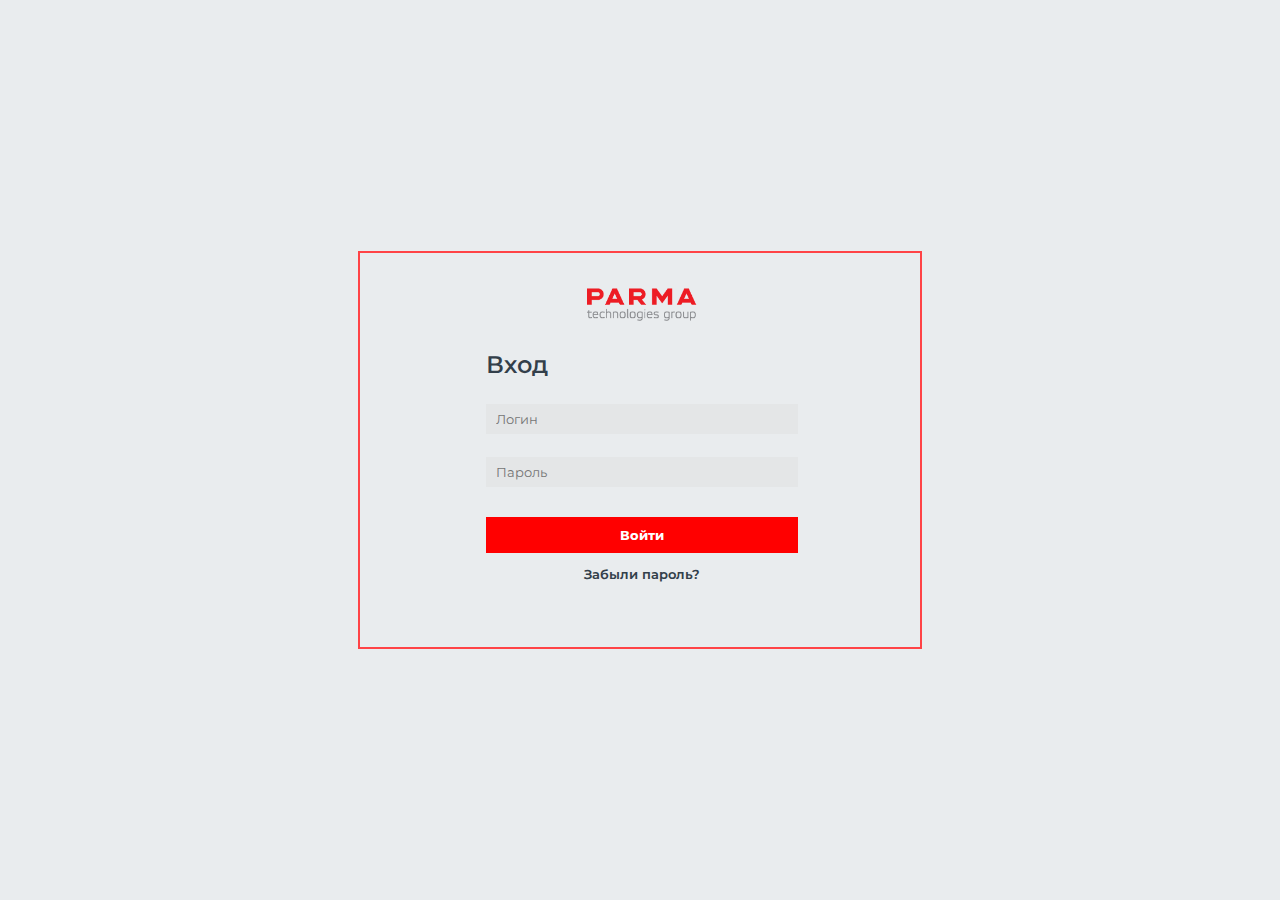
==== index.html @ 755017f6 "first commit" ====
<!DOCTYPE html>
<html lang="ru">
<head>
    <meta charset="UTF-8">
    <meta http-equiv="X-UA-Compatible" content="IE=google">
    <meta name="viewport" content="width=device-width, initial-scale=1.0">
    <title>Parma interview</title>
    <link rel="stylesheet" type="text/css" href="/css/style.css">
    

</head>
<body>
    <div class="login">
        <img src="/img/logo.png" class="logo" alt="">
        <h1 class="log">Вход</h1>
            <input type="text" class="login_text" placeholder="Логин" />
            <input type="text" class="login_password" placeholder="Пароль" />
            <button class="button">Войти</button>
            <a class="help" href="#">Забыли пароль?</a>
    </div>
    <script src="cod.js"></script>
</body>
</html>
---- css/style.css ----
@import url('https://fonts.googleapis.com/css2?family=Montserrat&display=swap');

:root {
    --red-color:#FF0000;
    --tomato-color:#FF4346;
}

*,
*:before,
*:after {
    padding: 0;
    margin: 0;
    border: 0;
    -webkit-box-sizing: border-box;
    box-sizing: border-box;
    background: #E9ECEE;    
    font-family: 'Montserrat', sans-serif;
    text-decoration:none;
}

.login{
    position: absolute;
    top: 0;
    bottom: 0;
    left: 0;
    right: 0;
    margin: auto;
    width: 564px;
    height: 398px;
    background: #E9ECEE;
    border: 2px solid var(--tomato-color);
}

.logo{
    position: absolute;
    width: 111px;
    height: 39px;
    left: 226px;
    top: 32px;
    
}

.log{
    font-family: 'Montserrat';
    font-style: normal;
    font-weight: 563;
    font-size: 24px;
    line-height: 29px;
    position: absolute;
    width: 312px;
    height: 236px;
    left: 126px;
    top: 97px;
    color: #333F4A;
}

.login_text{
    position: absolute;
    width: 312px;
    height: 30px;
    left: 126px;
    top: 151px;
    border: 0;
    padding: 10px;
    background: #E4E6E7;
    font-weight: 400;
}

.login_password{
    position: absolute;
    width: 312px;
    height: 30px;
    left: 126px;
    top: 204px;
    border: 0;
    padding: 10px;
    background: #E4E6E7;
    font-weight: 400;
}

.button{
    position: absolute;
    width: 312px;
    height: 36px;
    left: 126px;
    top: 264px;
    border: 0;
    background: var(--red-color);
    color:#FFFFFF;
    font-weight: 743;
}

.help{
    position: absolute;
    width: 312px;
    height: 20px;
    left: 126px;
    top: 313px;
    color: #333F4A;
    font-weight: 633;
    font-size: 13px;
    align-items: center;
    text-align: center;
    
}
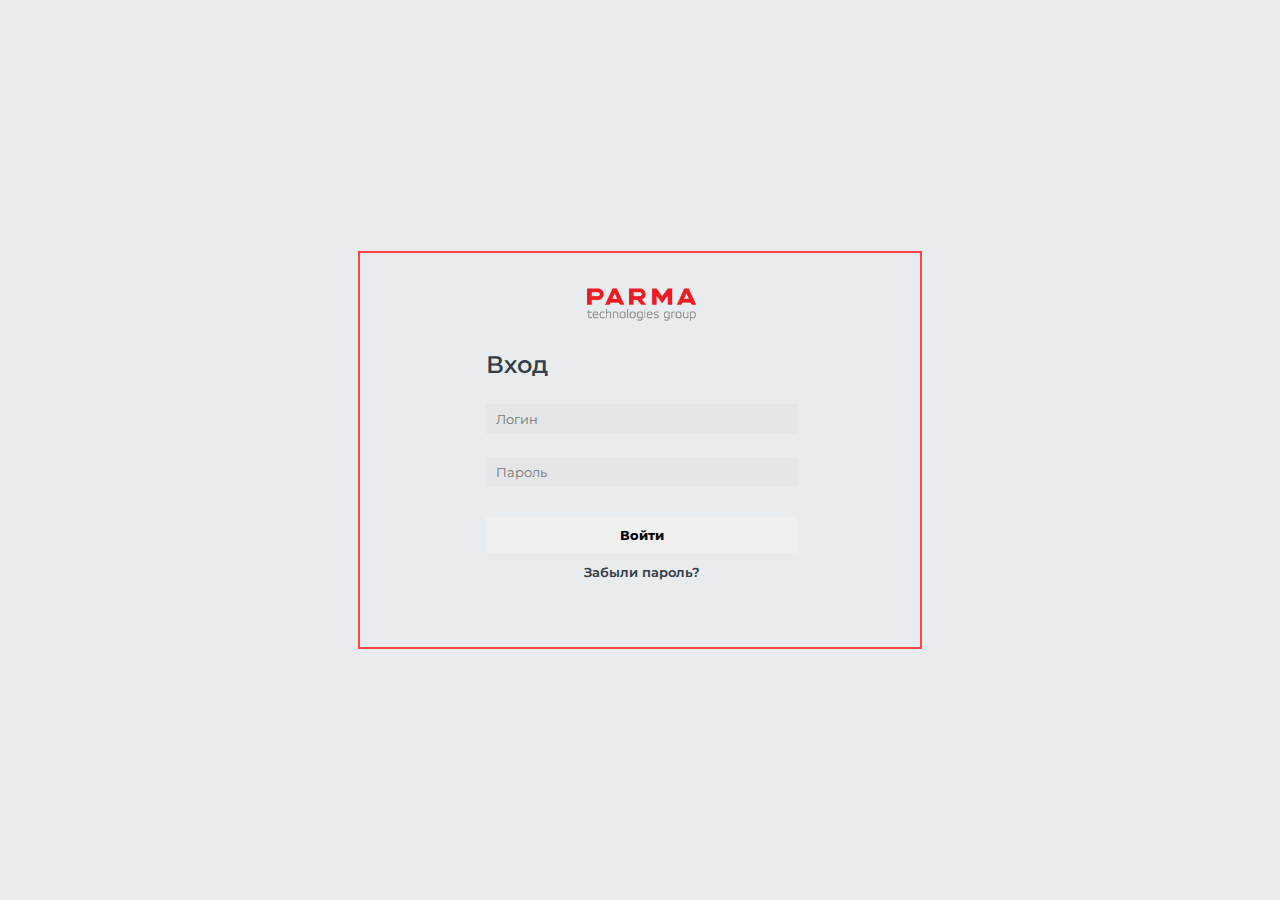
==== commit 660fd3fe: "Merge pull request #2 from Traper72/dmitry" ====
--- a/index.html
+++ b/index.html
@@ -13,11 +13,11 @@
     <div class="login">
         <img src="/img/logo.png" class="logo" alt="">
         <h1 class="log">Вход</h1>
-            <input type="text" class="login_text" placeholder="Логин" />
-            <input type="text" class="login_password" placeholder="Пароль" />
-            <button class="button">Войти</button>
+            <input type="text" class="login_text input-login" placeholder="Логин" />
+            <input type="text" class="login_password input-login" placeholder="Пароль" />
+            <button class="button button-login">Войти</button>
             <a class="help" href="#">Забыли пароль?</a>
     </div>
     <script src="cod.js"></script>
 </body>
-</html>+</html>
--- a/css/style.css
+++ b/css/style.css
@@ -1,21 +1,161 @@
 @import url('https://fonts.googleapis.com/css2?family=Montserrat&display=swap');
+
+/*Обнуление*/
+
+* {
+    padding: 0;
+    margin: 0;
+    border: 0;
+  }
+  
+  *,
+  *:before,
+  *:after {
+    -moz-box-sizing: border-box;
+    -webkit-box-sizing: border-box;
+    box-sizing: border-box;
+  }
+  
+  :focus,
+  :active {
+    outline: none;
+  }
+  
+  a:focus,
+  a:active {
+    outline: none;
+  }
+  
+  nav,
+  footer,
+  header,
+  aside {
+    display: block;
+  }
+  
+  html,
+  body {
+    height: 100%;
+    width: 100%;
+    font-size: 100%;
+    line-height: 1;
+    font-size: 14px;
+    -ms-text-size-adjust: 100%;
+    -moz-text-size-adjust: 100%;
+    -webkit-text-size-adjust: 100%;
+  }
+  
+  input,
+  button,
+  textarea {
+    font-family: inherit;
+  }
+  
+  input::-ms-clear {
+    display: none;
+  }
+  
+  button {
+    cursor: pointer;
+  }
+  
+  button::-moz-focus-inner {
+    padding: 0;
+    border: 0;
+  }
+  
+  a,
+  a:visited {
+    text-decoration: none;
+  }
+  
+  a:hover {
+    text-decoration: none;
+  }
+  
+  ul li {
+    list-style: none;
+  }
+  
+  img {
+    vertical-align: top;
+  }
+  
+  h1,
+  h2,
+  h3,
+  h4,
+  h5,
+  h6 {
+    font-size: inherit;
+    font-weight: inherit;
+  }
+  
+  /*--------------------*/
 
 :root {
     --red-color:#FF0000;
     --tomato-color:#FF4346;
-}
-
-*,
-*:before,
-*:after {
-    padding: 0;
-    margin: 0;
+    --button-text-color: #FFF;
+    --header-bg-color:#293240;
+    --title-color:#0F2232;
+}
+
+body {
+    background-color: #E9ECEE;
+    font-family: 'Montserrat', sans-serif;    
+}
+
+.wrapper {
+    display: flex;
+    min-height: 100%;
+    overflow: hidden;
+    flex-direction: column;
+}
+
+.content {
+}
+.header {
+    display: flex;
+    align-items: center;
+    justify-content: space-between;
+    height: 57px;
+    background-color: var(--header-bg-color);
+    font-size: 20px;
+    padding: 0 10% 0 0;
+}
+.header__logo {
+    max-height: 57px;
+}
+.header__list {
+    display: flex;
+    align-items: center;
+}
+.header__li a{
+    height: 57px;
+    display: flex;
+    align-items: center;
+    padding: 0 12px;
+    color: var(--button-text-color);
+}
+.header__li_selected{
+    background-color: #EC1C24;
+    font-weight: 600;
+}
+.header__li a{
+    display: flex;
+    align-items: center;
+}
+.header__li a img{
+    width: 45px;
+    padding-right: 10px;
+}
+
+.input-login {
+    padding: 10px;
+    background: #E4E6E7;
+    font-weight: 400;   
     border: 0;
-    -webkit-box-sizing: border-box;
-    box-sizing: border-box;
-    background: #E9ECEE;    
-    font-family: 'Montserrat', sans-serif;
-    text-decoration:none;
 }
 
 .login{
@@ -60,10 +200,6 @@
     height: 30px;
     left: 126px;
     top: 151px;
-    border: 0;
-    padding: 10px;
-    background: #E4E6E7;
-    font-weight: 400;
 }
 
 .login_password{
@@ -72,21 +208,14 @@
     height: 30px;
     left: 126px;
     top: 204px;
-    border: 0;
-    padding: 10px;
-    background: #E4E6E7;
-    font-weight: 400;
-}
-
-.button{
+}
+
+.button-login{
     position: absolute;
     width: 312px;
     height: 36px;
     left: 126px;
     top: 264px;
-    border: 0;
-    background: var(--red-color);
-    color:#FFFFFF;
     font-weight: 743;
 }
 
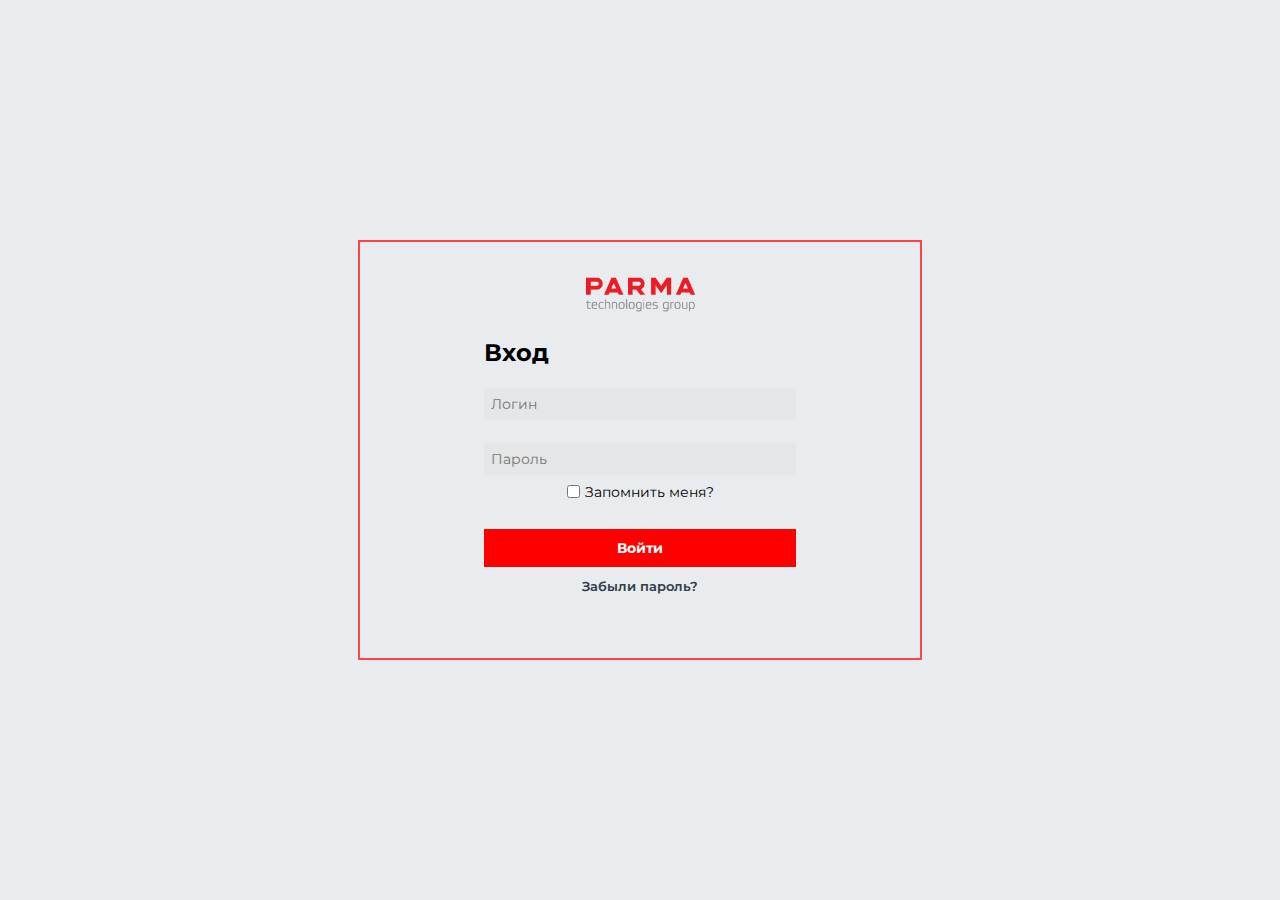
==== commit 20e2822b: "Лучший за работой" ====
--- a/index.html
+++ b/index.html
@@ -10,13 +10,21 @@
 
 </head>
 <body>
-    <div class="login">
-        <img src="/img/logo.png" class="logo" alt="">
-        <h1 class="log">Вход</h1>
-            <input type="text" class="login_text input-login" placeholder="Логин" />
-            <input type="text" class="login_password input-login" placeholder="Пароль" />
-            <button class="button button-login">Войти</button>
-            <a class="help" href="#">Забыли пароль?</a>
+    <div class="author">
+        <div class="author__body">
+            <div class="author__content">
+                <img src="img/logo.png" alt="Типо логотип" class="author__logo">
+                <span class="author__title">Вход</span>
+                <input type="text" class="author__input" placeholder="Логин">
+                <input type="password" class="author__input" placeholder="Пароль">
+                <div class="author__check">
+                    <input id="author-check" type="checkbox">
+                    <label for="author-check">Запомнить меня?</label>
+                </div>
+                <button class="author__button">Войти</button>
+                <a href="#" class="author__link">Забыли пароль?</a>
+            </div>
+        </div>
     </div>
     <script src="cod.js"></script>
 </body>
--- a/css/style.css
+++ b/css/style.css
@@ -3,95 +3,95 @@
 /*Обнуление*/
 
 * {
-    padding: 0;
-    margin: 0;
-    border: 0;
-  }
-  
-  *,
-  *:before,
-  *:after {
-    -moz-box-sizing: border-box;
-    -webkit-box-sizing: border-box;
-    box-sizing: border-box;
-  }
-  
-  :focus,
-  :active {
-    outline: none;
-  }
-  
-  a:focus,
-  a:active {
-    outline: none;
-  }
-  
-  nav,
-  footer,
-  header,
-  aside {
-    display: block;
-  }
-  
-  html,
-  body {
-    height: 100%;
-    width: 100%;
-    font-size: 100%;
-    line-height: 1;
-    font-size: 14px;
-    -ms-text-size-adjust: 100%;
-    -moz-text-size-adjust: 100%;
-    -webkit-text-size-adjust: 100%;
-  }
-  
-  input,
-  button,
-  textarea {
-    font-family: inherit;
-  }
-  
-  input::-ms-clear {
-    display: none;
-  }
-  
-  button {
-    cursor: pointer;
-  }
-  
-  button::-moz-focus-inner {
-    padding: 0;
-    border: 0;
-  }
-  
-  a,
-  a:visited {
-    text-decoration: none;
-  }
-  
-  a:hover {
-    text-decoration: none;
-  }
-  
-  ul li {
-    list-style: none;
-  }
-  
-  img {
-    vertical-align: top;
-  }
-  
-  h1,
-  h2,
-  h3,
-  h4,
-  h5,
-  h6 {
-    font-size: inherit;
-    font-weight: inherit;
-  }
-  
-  /*--------------------*/
+  padding: 0;
+  margin: 0;
+  border: 0;
+}
+
+*,
+*:before,
+*:after {
+  -moz-box-sizing: border-box;
+  -webkit-box-sizing: border-box;
+  box-sizing: border-box;
+}
+
+:focus,
+:active {
+  outline: none;
+}
+
+a:focus,
+a:active {
+  outline: none;
+}
+
+nav,
+footer,
+header,
+aside {
+  display: block;
+}
+
+html,
+body {
+  height: 100%;
+  width: 100%;
+  font-size: 100%;
+  line-height: 1;
+  font-size: 14px;
+  -ms-text-size-adjust: 100%;
+  -moz-text-size-adjust: 100%;
+  -webkit-text-size-adjust: 100%;
+}
+
+input,
+button,
+textarea {
+  font-family: inherit;
+}
+
+input::-ms-clear {
+  display: none;
+}
+
+button {
+  cursor: pointer;
+}
+
+button::-moz-focus-inner {
+  padding: 0;
+  border: 0;
+}
+
+a,
+a:visited {
+  text-decoration: none;
+}
+
+a:hover {
+  text-decoration: none;
+}
+
+ul li {
+  list-style: none;
+}
+
+img {
+  vertical-align: top;
+}
+
+h1,
+h2,
+h3,
+h4,
+h5,
+h6 {
+  font-size: inherit;
+  font-weight: inherit;
+}
+
+/*--------------------*/
 
 :root {
     --red-color:#FF0000;
@@ -99,136 +99,682 @@
     --button-text-color: #FFF;
     --header-bg-color:#293240;
     --title-color:#0F2232;
+    --dark-text:#333F4A;
 }
 
 body {
-    background-color: #E9ECEE;
-    font-family: 'Montserrat', sans-serif;    
+  background-color: #E9ECEE;
+  font-family: 'Montserrat', sans-serif;
 }
 
 .wrapper {
-    display: flex;
-    min-height: 100%;
-    overflow: hidden;
-    flex-direction: column;
+  display: flex;
+  min-height: 100%;
+  overflow: hidden;
+  flex-direction: column;
+}
+
+.container {
+    max-width: 70%;
+    width: 1100px;
+    margin: 0 auto;
 }
 
 .content {
-}
+  flex: 1 1 auto;
+}
+
 .header {
-    display: flex;
-    align-items: center;
-    justify-content: space-between;
-    height: 57px;
-    background-color: var(--header-bg-color);
-    font-size: 20px;
-    padding: 0 10% 0 0;
-}
+  display: flex;
+  align-items: center;
+  justify-content: space-between;
+  height: 57px;
+  background-color: var(--header-bg-color);
+  font-size: 20px;
+  padding: 0 10% 0 0;
+}
+
 .header__logo {
-    max-height: 57px;
-}
+  max-height: 57px;
+}
+
 .header__list {
-    display: flex;
-    align-items: center;
-}
-.header__li a{
-    height: 57px;
-    display: flex;
-    align-items: center;
-    padding: 0 12px;
-    color: var(--button-text-color);
-}
-.header__li_selected{
-    background-color: #EC1C24;
-    font-weight: 600;
-}
-.header__li a{
-    display: flex;
-    align-items: center;
-}
-.header__li a img{
-    width: 45px;
-    padding-right: 10px;
-}
-
-.input-login {
-    padding: 10px;
-    background: #E4E6E7;
-    font-weight: 400;   
-    border: 0;
-}
-
-.login{
-    position: absolute;
-    top: 0;
-    bottom: 0;
-    left: 0;
-    right: 0;
-    margin: auto;
-    width: 564px;
-    height: 398px;
-    background: #E9ECEE;
-    border: 2px solid var(--tomato-color);
-}
-
-.logo{
-    position: absolute;
-    width: 111px;
-    height: 39px;
-    left: 226px;
-    top: 32px;
-    
-}
-
-.log{
-    font-family: 'Montserrat';
-    font-style: normal;
-    font-weight: 563;
-    font-size: 24px;
-    line-height: 29px;
-    position: absolute;
-    width: 312px;
-    height: 236px;
-    left: 126px;
-    top: 97px;
-    color: #333F4A;
-}
-
-.login_text{
-    position: absolute;
-    width: 312px;
-    height: 30px;
-    left: 126px;
-    top: 151px;
-}
-
-.login_password{
-    position: absolute;
-    width: 312px;
-    height: 30px;
-    left: 126px;
-    top: 204px;
-}
-
-.button-login{
-    position: absolute;
-    width: 312px;
-    height: 36px;
-    left: 126px;
-    top: 264px;
-    font-weight: 743;
-}
-
-.help{
-    position: absolute;
-    width: 312px;
-    height: 20px;
-    left: 126px;
-    top: 313px;
-    color: #333F4A;
-    font-weight: 633;
-    font-size: 13px;
-    align-items: center;
-    text-align: center;
-    
-}+  display: flex;
+  align-items: center;
+}
+
+.header__li a {
+  height: 57px;
+  display: flex;
+  align-items: center;
+  padding: 0 12px;
+  color: var(--button-text-color);
+}
+
+.header__li_active {
+  background-color: #EC1C24;
+  font-weight: 600;
+}
+
+.header__li a {
+  display: flex;
+  align-items: center;
+}
+
+.header__li a img {
+  width: 45px;
+  height: 45px;
+  margin-right: 10px;
+}
+
+.title {
+  font-style: normal;
+  font-weight: 657;
+  font-size: 28px;
+  line-height: 34px;
+}
+
+.main__title {
+  margin: 74px 0 34px 0;
+}
+
+.avatar {
+  border-radius: 50%;
+}
+
+.personal_info {
+  position: relative;
+}
+
+.personal-info__li {
+  margin-bottom: 25px;
+  font-style: normal;
+  font-weight: 400;
+  font-size: 16px;
+  line-height: 20px;
+}
+
+.fio-info {
+  margin-bottom: 8px;
+  font-style: normal;
+  font-weight: 600;
+  font-size: 22px;
+  line-height: 27px;
+}
+
+.personal_info-avatar {
+  position: absolute;
+  top: 0;
+  right: 0;
+  height: 135px;
+  width: 135px;
+}
+
+.personal-info_button {
+  font-style: normal;
+  font-weight: 600;
+  font-size: 16px;
+  line-height: 20px;
+  color: var(--button-text-color);
+  background-color: var(--tomato-color);
+  padding: 7px 18px;
+}
+
+.radio-button {
+  display: inline-block;
+}
+
+.radio-button input[type=radio] {
+  display: none;
+}
+
+.main-body{
+  color: var(--dark-text);
+  display: flex;
+  flex-direction: column;
+}
+.main__header{
+  margin: 73px 0 28px 0;
+  height: 135px;
+  width: auto;
+  display: flex;
+  flex-direction: column;
+  position: relative;
+}
+.main-body__title h1{
+  font-weight: 657;
+  font-size: 28px;
+}
+.main__sort {
+  margin-top: 15px;
+  display: flex;
+  align-items: center;
+}
+.main__radio {
+  display: flex;
+  justify-content: center;
+  align-items: center;
+}
+.main__radio label{
+  font-style: normal;
+  font-weight: 600;
+  font-size: 18px;
+  border: 1px solid transparent;
+  width: 150px;
+  padding: 12px 0;
+}
+.main__radio label:hover{
+  border: 1px solid var(--header-bg-color); 
+  border-radius: -10px;
+  transition: 0.7s;
+}
+
+.main__radio:last-child{
+  padding-left: 8px;
+}
+.main__radio input[type="radio"]:checked + label{
+  border: 1px solid transparent;
+  background: var(--red-color);
+  color: var(--button-text-color);
+}
+.main__radio label{
+  text-align: center;
+}
+.main__search {
+  padding: 5px;
+  position: absolute;
+  bottom: 0;
+  right: 0;
+  width: 30%;
+  max-width: 287px;
+  display: flex;
+  align-items: center;
+  justify-content: center;
+  background: #C3C7CB;
+}
+.main__search input{
+  font-size: 18px;
+  padding-left: 10px;
+  background-color: transparent;
+  flex: 1 1 auto;
+}
+.main__search img{
+  margin-left: 5px;
+  width: 23px;
+}
+.main__list {
+  max-height: 700px;
+  overflow-y: auto;
+  display: flex;
+  flex-direction: column;
+}
+.main__list::-webkit-scrollbar{
+  width: 12px;
+}
+.main__list::-webkit-scrollbar-track{
+  background: #E9ECEE;
+}
+.main__list::-webkit-scrollbar-thumb{
+  background-color: #C3C7CB;
+  border-radius: 9px;
+}
+.main__item {
+  border: 1px solid #C3C7CB;
+  margin-right: 10px;
+  display: flex;
+  flex-direction: column;
+}
+.main__item:not(:first-child){
+  margin-top: 22px;
+}
+.main__date-closed {
+  font-style: normal;
+  font-weight: 400;
+  font-size: 14px;
+  padding-left: 35px;
+  padding-top: 18px;
+}
+.main__survey {
+  padding: 14px 35px 18px 35px;
+  display: flex;
+  align-items: center;
+}
+.main__survey-img{
+  flex: 0 1 74px;
+}
+.main__survey-img img{
+  width: 74px;
+}
+.main__survey-main {
+  flex: 1 1 auto;
+  margin-left: 13px;
+  display: flex;
+  flex-direction: column;
+  align-items: start;
+}
+.main__survey-title {
+  font-style: normal;
+  font-weight: bold;
+  font-size: 18px;
+}
+.main__date-of-create {
+  font-style: normal;
+  font-weight: 400;
+  font-size: 14px;
+  padding: 10px 0;
+}
+.main__survey-main button{
+  color: var(--button-text-color);
+  background-color: var(--tomato-color);
+  padding: 5px 30px;
+  font-style: normal;
+  font-weight: 600;
+  font-size: 14px;
+}
+.main__survey-main button:hover{
+  background-color: var(--red-color);
+  transition: 0.7s;
+}
+
+.answer__radio label{
+  font-style: normal;
+  font-weight: 657;
+  font-size: 15px;
+  line-height: 18px;
+  display: inline-block;
+  cursor: pointer;
+  padding: 13px 5px;
+  text-align: center;
+  /*background-color: va*/
+  color: var(--button-text-color);
+  background-color: var(--tomato-color);
+}
+
+.radio-button input[type=radio]:checked+label {
+  background: var(--red-color);
+  color: var(--button-text-color);
+}
+
+.answer__radio label:hover{
+  color: rgb(232, 232, 232);
+}
+
+.radio-button input[type=radio]:disabled+label {
+  background: var(--tomato-color);
+  color: var(--button-text-color);
+}
+
+.answer__radio label {
+  margin-bottom: 15px;
+  width: 458px;
+}
+
+.answer__body {
+  justify-content: center;
+  display: flex;
+  margin-top: 53px;
+}
+
+.question__number {
+  font-style: normal;
+  font-weight: 539;
+  font-size: 18px;
+  line-height: 22px;
+}
+
+.question_title {
+  font-style: normal;
+  font-weight: 539;
+  font-size: 24px;
+  line-height: 29px;
+  margin-top: 82px;
+  margin-bottom: 25px;
+}
+
+.slider {
+  height: 100%;
+  width: 100%;
+  position: relative;
+  overflow: hidden;
+  text-align: center;
+}
+
+.footer{
+  padding: 25px;
+  text-align: center;
+  margin-top: 40px;
+  background-color: var(--header-bg-color);
+  color: var(--button-text-color);
+}
+
+.author {
+  min-height: 100%;
+  display: flex;
+  align-items: center;
+  justify-content: center;
+}
+.author__body{
+  max-width: 564px;
+  width: 100%;
+  border: 2px solid var(--tomato-color);
+}
+.author__content {
+  margin: 32px auto 65px;
+  width: 312px;
+  display: flex;
+  flex-direction: column;
+}
+.author__logo {
+  margin: 0 auto;
+  width: 111px;
+}
+.author__title {
+  font-style: normal;
+  font-weight: bold;
+  font-size: 24px;
+  margin-top: 26px;
+}
+.author__input {
+  background-color: #E4E6E7;
+  color: #909295;
+  font-style: normal;
+  font-weight: 400;
+  font-size: 14px;
+  margin-top: 23px;
+  padding: 7px 7px;
+}
+.author__check{
+  margin-top: 10px;
+  display: flex;
+  align-items: center;
+  justify-content: center;
+}
+.author__check label{
+  margin-left: 5px;
+}
+.author__button {
+  font-style: normal;
+  font-weight: bold;
+  font-size: 14px;
+  color: var(--button-text-color);
+  background-color: var(--red-color);
+  padding: 10px 0;
+  margin-top: 30px;
+}
+.author__link {
+  text-align: center;
+  color: var(--dark-text);
+  font-style: normal;
+  font-weight: 633;
+  font-size: 13px;
+  margin-top: 13px;
+}
+
+.help {
+  position: absolute;
+  width: 312px;
+  height: 20px;
+  left: 126px;
+  top: 313px;
+  color: #333F4A;
+  font-weight: 633;
+  font-size: 13px;
+  align-items: center;
+  text-align: center;
+
+}
+
+/*______slider_picture_____*/
+.mySlides {
+  display: none
+}
+
+.mySlides img {
+  width: 100%;
+}
+
+.slider-menu {
+  display: flex;
+  justify-content: center;
+  align-items: center;
+}
+
+img {
+  vertical-align: middle;
+}
+
+.slider {
+  max-width: 800px;
+  position: relative;
+  margin: auto;
+}
+
+/* Кнопки next & previous*/
+.prev,
+.next {
+  cursor: pointer;
+  position: absolute;
+  top: 50%;
+  width: auto;
+  padding: 16px;
+  margin-top: -22px;
+  color: white;
+  font-weight: bold;
+  font-size: 18px;
+  transition: 0.6s ease;
+  border-radius: 0 3px 3px 0;
+  user-select: none;
+}
+
+/* Измените положение "next button" */
+.next {
+  right: 0;
+  border-radius: 3px 0 0 3px;
+}
+
+.prev {
+  left: 0;
+}
+
+/* Добавьте черный фоновый цвет с небольшой прозрачностью*/
+.prev:hover,
+.next:hover {
+  background-color: rgba(0, 0, 0, 0.8);
+}
+
+/* Подпись под изображением */
+.text {
+  color: #ffffff;
+  font-size: 15px;
+  padding: 8px 12px;
+  position: absolute;
+  bottom: 8px;
+  width: 100%;
+  text-align: center;
+}
+
+/* Number text (1/3 etc) */
+.numbertext {
+  color: #ffffff;
+  font-size: 12px;
+  padding: 8px 12px;
+  position: absolute;
+  top: 0;
+}
+
+/* Точки/маркеры/указатели */
+.dot {
+  cursor: pointer;
+  height: 15px;
+  width: 15px;
+  margin: 0 2px;
+  background-color: #999999;
+  border-radius: 50%;
+  display: inline-block;
+  transition: background-color 0.6s ease;
+}
+
+.active,
+.dot:hover {
+  background-color: #111111;
+}
+
+/* Выцветание анимации */
+.fade {
+  -webkit-animation-name: fade;
+  -webkit-animation-duration: 1.5s;
+  animation-name: fade;
+  animation-duration: 1.5s;
+}
+
+@-webkit-keyframes fade {
+  from {
+    opacity: .4
+  }
+
+  to {
+    opacity: 1
+  }
+}
+
+@keyframes fade {
+  from {
+    opacity: .4
+  }
+
+  to {
+    opacity: 1
+  }
+}
+
+/* Для маленьких экранов увеличьте размер текста */
+@media only screen and (max-width: 300px) {
+
+  .prev,
+  .next,
+  .text {
+    font-size: 11px
+  }
+}
+
+/*close_slider_picture_____*/
+
+.popup{
+  position: fixed;
+  width: 100%;
+  height: 100%;
+  background-color: rgba(0, 0, 0, 0.8);
+  top: 0;
+  left: 0;
+  z-index: 100;
+  opacity: 0;
+  visibility: hidden;
+  overflow-y: auto;
+  overflow-x: hidden;
+  transition: all 0.8s ease 0s;
+}
+
+.popup.open-popup{
+  opacity: 1;
+  visibility: visible;
+}
+
+.popup.open-popup .popup-content{
+  transform: translate(0px, 0);
+  opacity: 1;
+}
+
+.popup-body{
+  min-height: 100%;
+  display: flex;
+  align-items: center;
+  justify-content: center;
+  /* padding: 30px 10px; */
+}
+
+.popup-content{
+  background-color: var(--button-text-color);
+  position: relative;
+  /* padding: 30px; */
+  opacity: 0;
+  transition: all 0.8s ease 0s;
+  transform: translate(0px, -100%);
+}
+
+.popup-close{
+  position: absolute;
+  right: 10px;
+  top: 10px;
+  font-size: 20px;
+  text-decoration: none;
+}
+
+.user__header {
+  width: 660px;
+  margin-top: 35px;
+  padding-left: 55px;
+  background-color: var(--red-color);
+}
+.user__title {
+  background-color: var(--button-text-color);
+  padding: 0 14px;
+  font-style: normal;
+  font-weight: bold;
+  font-size: 20px;
+}
+.user__body {
+  margin-top: 36px;
+  display: flex;
+  flex-direction: column;
+  margin-bottom: 31px;
+}
+.user__item {
+  margin-right: 85px;
+  display: flex;
+  justify-content: right;
+  align-items: center;
+}
+.user__item:not(:first-child){
+  margin-top: 27px;
+}
+.user__item label{
+  text-align: right;
+  font-style: normal;
+  font-weight: bold;
+  font-size: 16px;
+}
+.user__item input, .user__item select{
+  border: 1px solid #E0E0E0;
+  width: 358px;
+  margin-left: 12px;
+  padding: 2px 8px;
+  font-style: normal;
+  font-weight: 420;
+  font-size: 14px;
+}
+.user__button {
+  margin-top: 22px;
+  margin-right: 85px;
+  display: flex;
+  justify-content: right;
+}
+.user__button button{
+  font-weight: 527;
+  font-size: 14px;
+  line-height: 17px;
+  padding: 5px 14px;
+  border: 1px solid transparent;
+}
+.user__button-cancel {
+  background-color: transparent;
+}
+.user__button-cancel:hover{
+  border: 1px solid var(--header-bg-color);
+  transition: 1s;
+}
+.user__button-save {
+  background-color: var(--red-color);
+  margin-left: 15px;
+  color: var(--button-text-color);
+}
+
